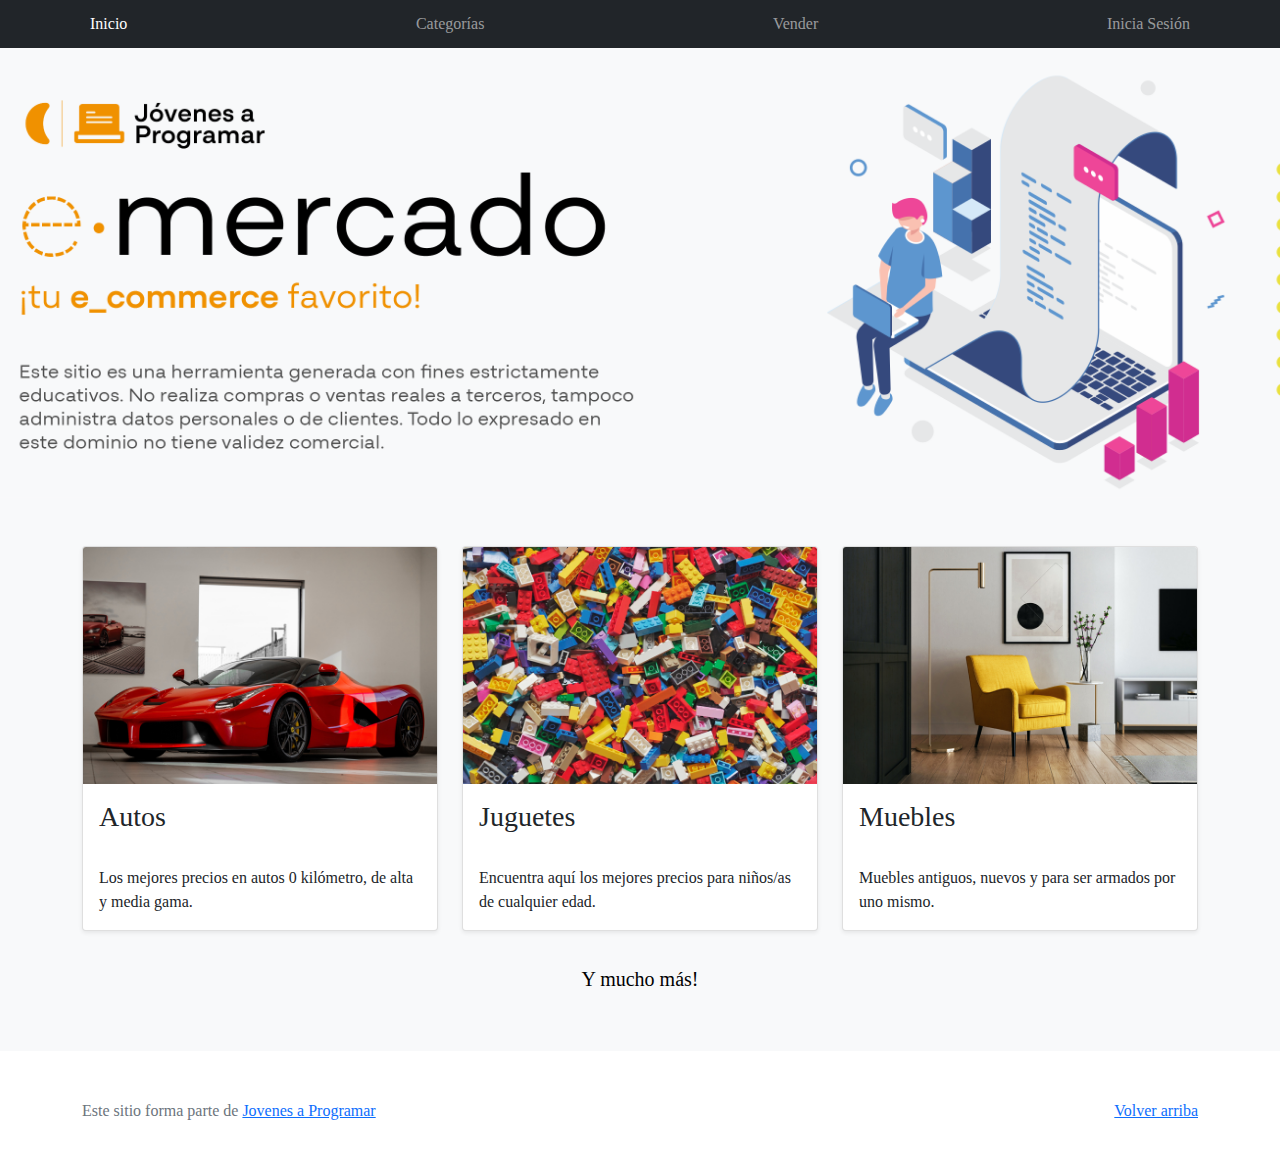
==== index.html @ 82c03161 "Cambio de logueate a inicia sesión" ====
<!DOCTYPE html>
<html lang="es">

<head>
  <meta http-equiv="Content-Type" content="text/html; charset=UTF-8">
  <meta name="viewport" content="width=device-width, initial-scale=1, shrink-to-fit=no">
  <title>eMercado - Todo lo que busques está aquí</title>

  <link href="https://fonts.googleapis.com/css?family=Raleway:300,300i,400,400i,700,700i,900,900i" rel="stylesheet">
  <link href="css/bootstrap.min.css" rel="stylesheet">
  <link href="css/styles.css" rel="stylesheet">
</head>

<body>
  <nav class="navbar navbar-expand-lg navbar-dark bg-dark p-1">
    <div class="container">
      <button class="navbar-toggler" type="button" data-bs-toggle="collapse" data-bs-target="#navbarNav"
        aria-controls="navbarNav" aria-expanded="false" aria-label="Toggle navigation">
        <span class="navbar-toggler-icon"></span>
      </button>
      <div class="collapse navbar-collapse" id="navbarNav">
        <ul class="navbar-nav w-100 justify-content-between">
          <li class="nav-item">
            <a class="nav-link active" href="index.html">Inicio</a>
          </li>
          <li class="nav-item">
            <a class="nav-link" href="categories.html">Categorías</a>
          </li>
          <li class="nav-item">
            <a class="nav-link" href="sell.html">Vender</a>
          </li>
          <li class="nav-item">
            <a class="nav-link" href="login.html">Inicia Sesión</a>
          </li>
        </ul>
      </div>
    </div>
  </nav>
  <main>
    <div class="jumbotron text-center"></div>
    <div class="album py-5 bg-light">
      <div class="container">
        <div class="row">
          <div class="col-md-4">
            <div class="card mb-4 shadow-sm custom-card cursor-active" id="autos">
              <img class="bd-placeholder-img card-img-top" src="img/cars_index.jpg"
                alt="Imgagen representativa de la categoría 'Autos'">
              <h3 class="m-3">Autos</h3>
              <div class="card-body">
                <p class="card-text">Los mejores precios en autos 0 kilómetro, de alta y media gama.</p>
              </div>
            </div>
          </div>
          <div class="col-md-4">
            <div class="card mb-4 shadow-sm custom-card cursor-active" id="juguetes">
              <img class="bd-placeholder-img card-img-top" src="img/toys_index.jpg"
                alt="Imgagen representativa de la categoría 'Juguetes'">
              <h3 class="m-3">Juguetes</h3>
              <div class="card-body">
                <p class="card-text">Encuentra aquí los mejores precios para niños/as de cualquier edad.</p>
              </div>
            </div>
          </div>
          <div class="col-md-4">
            <div class="card mb-4 shadow-sm custom-card cursor-active" id="muebles">
              <img class="bd-placeholder-img card-img-top" src="img/furniture_index.jpg"
                alt="Imgagen representativa de la categoría 'Muebles'">
              <h3 class="m-3">Muebles</h3>
              <div class="card-body">
                <p class="card-text">Muebles antiguos, nuevos y para ser armados por uno mismo.</p>
              </div>
            </div>
          </div>
        </div>
        <div class="row">
          <a class="btn btn-light btn-lg btn-block" href="categories.html">Y mucho más!</a>
        </div>
      </div>
    </div>
  </main>
  <footer class="text-muted">
    <div class="container">
      <p class="float-end">
        <a href="#">Volver arriba</a>
      </p>
      <p> Este sitio forma parte de <a href="https://jovenesaprogramar.edu.uy/" target="_blank">Jovenes a Programar</a></p>
    </div>
  </footer>
  <script src="js/bootstrap.bundle.min.js"></script>
  <script src="js/index.js"></script>
  <script src="js/init.js"></script>
</body>

</html>
---- css/styles.css ----
.jumbotron,
.card-body,
.container,
.site-header {
  font-family: 'Verdana', serif !important;
}

.jumbotron .display-4 {
  font-weight: bold;
}

nav a {
  text-decoration: none;
}

.bd-placeholder-img {
  font-size: 1.125rem;
  text-anchor: middle;
  -webkit-user-select: none;
  -moz-user-select: none;
  -ms-user-select: none;
  user-select: none;
}

@media (min-width: 768px) {
  .bd-placeholder-img-lg {
    font-size: 3.5rem;
  }
}

.jumbotron {
  height: 50vh;
  padding: 5em inherit;
  margin-bottom: 0;
  background-color: #53C0FB;
  background: url('../img/cover_back.png');
  background-size: cover;
  background-position: center;
  background-repeat: no-repeat;
  color: black;
  font-weight: bold;
}

@media (min-width: 768px) {
  .jumbotron {
    padding-top: 6rem;
    padding-bottom: 6rem;
  }
}

.jumbotron p:last-child {
  margin-bottom: 0;
}

.jumbotron-heading {
  font-weight: 300;
}

.jumbotron .container {
  max-width: 40rem;
  background-color: rgba(255, 255, 255, 0.5);
  border-radius: 10px;
  text-shadow: 1px 1px 2px grey;
}

.jumbotron .lead {
  font-size: 38px;
}

footer {
  padding-top: 3rem;
  padding-bottom: 3rem;
}

footer p {
  margin-bottom: .25rem;
}

.site-header a {
  color: white;
  transition: ease-in-out color .15s;
}

.site-header .dropdown-menu a {
  color: black;
}

.dropzone {
  border: 2px dashed #0087F7;
  border-radius: 5px;
  background: white;
}

.img-fit {
  max-height: 100%;
}

.alert {
  position: fixed;
  top: 80px;
  width: 50%;
  left: 50%;
  transform: translate(-50%, 0);
}

.lds-ring {
  display: inline-block;
  position: relative;
  width: 64px;
  height: 64px;
  top: 50%;
  left: 50%;
}

.cursor-active {
  cursor: pointer;
}

.left {
  float: left;
  padding: 4px;
  background-color: rgba(255, 255, 255, 0.5);
}

.lds-ring div {
  box-sizing: border-box;
  display: block;
  position: absolute;
  width: 51px;
  height: 51px;
  margin: 6px;
  border: 6px solid #fff;
  border-radius: 50%;
  animation: lds-ring 1.2s cubic-bezier(0.5, 0, 0.5, 1) infinite;
  border-color: #fff transparent transparent transparent;
}

.lds-ring div:nth-child(1) {
  animation-delay: -0.45s;
}

.lds-ring div:nth-child(2) {
  animation-delay: -0.3s;
}

.lds-ring div:nth-child(3) {
  animation-delay: -0.15s;
}

@keyframes lds-ring {
  0% {
    transform: rotate(0deg);
  }

  100% {
    transform: rotate(360deg);
  }
}

.signin {
  width: 100%;
  max-width: 330px;
  padding: 15px;
  margin: auto;
}

#spinner-wrapper {
  position: fixed;
  background-color: rgba(0, 0, 0, 0.5);
  width: 100%;
  height: 100%;
  top: 0;
  left: 0;
  z-index: 1021;
  display: none;
}

main {
  min-height: calc(100vh - 210px);
}

a.custom-card,
a.custom-card:hover {
  color: inherit;
  text-decoration: inherit;
}

.checked {
  color: orange;
}
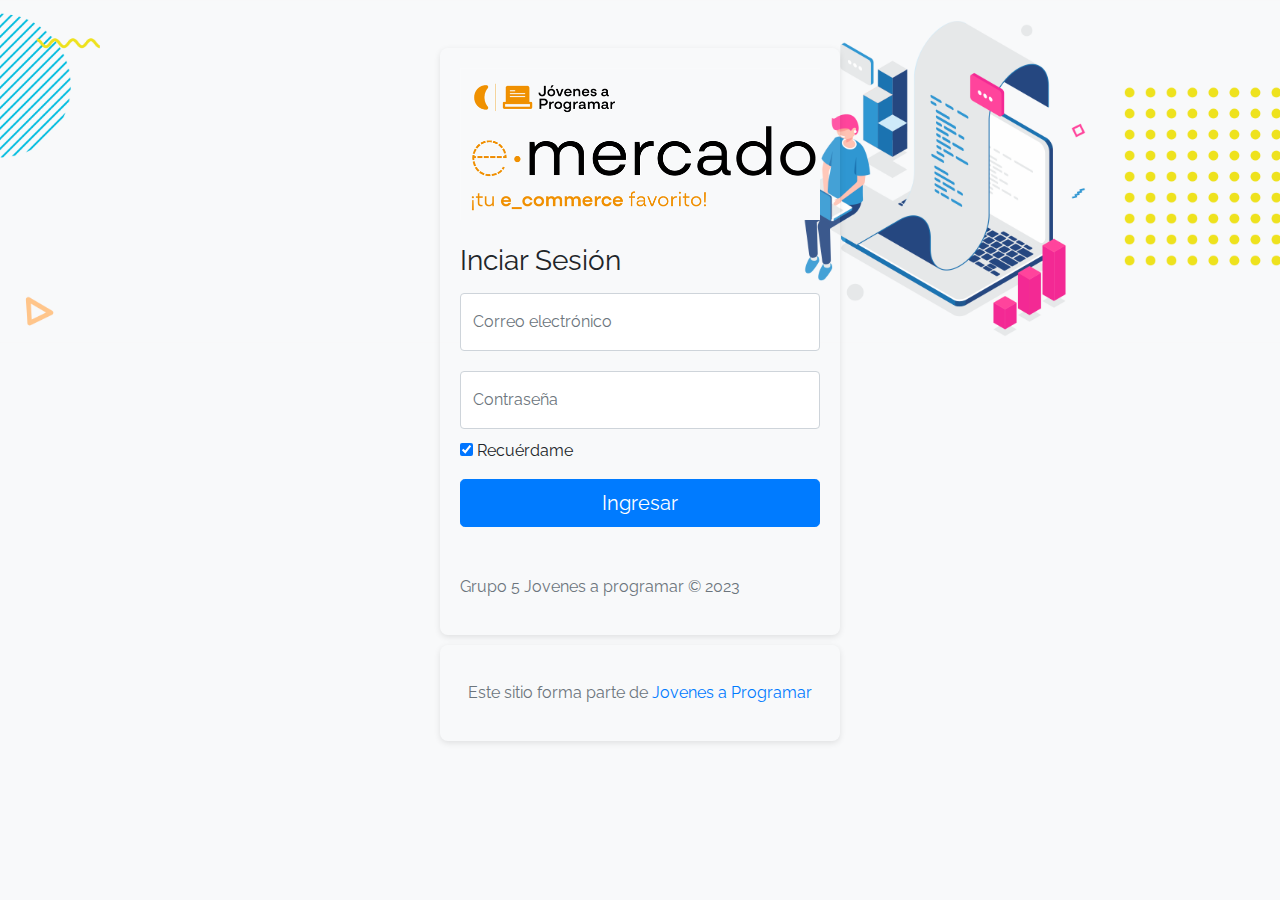
==== commit ba1a0d51: "email" ====
--- a/index.html
+++ b/index.html
@@ -30,7 +30,7 @@
             <a class="nav-link" href="sell.html">Vender</a>
           </li>
           <li class="nav-item">
-            <a class="nav-link" href="login.html">Inicia Sesión</a>
+            <a class="nav-link" id="user"></a>
           </li>
         </ul>
       </div>
